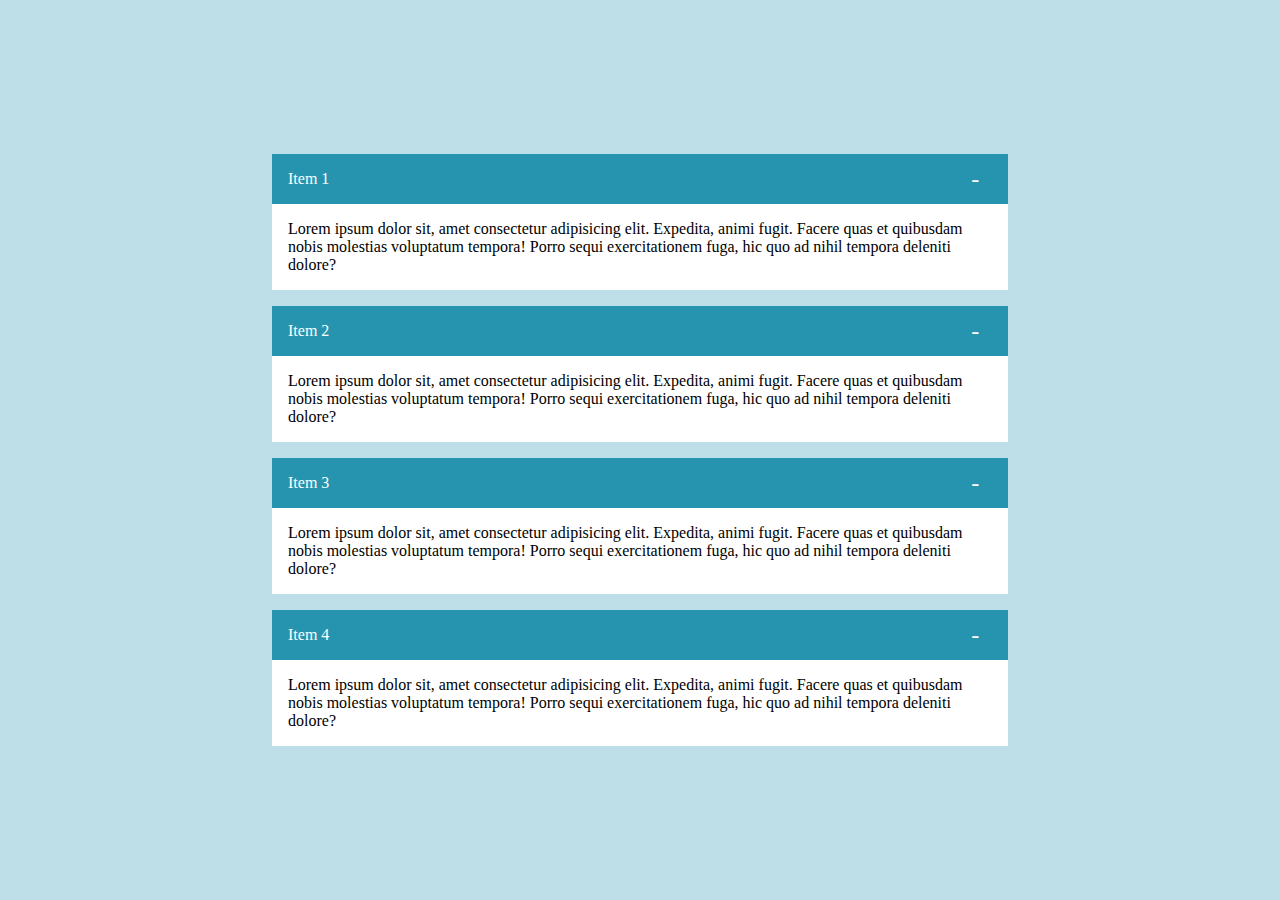
==== Accordian/index.html @ f696c432 "Adding Accordian & Pop-up window" ====
<!DOCTYPE html>
<html lang="en">
<head>
    <meta charset="UTF-8">
    <meta name="viewport" content="width=device-width, initial-scale=1.0">
    <title>Accordians</title>
    <link rel="stylesheet" href="style.css">
</head>
<body>
    <div class="accordian">
        <div class="accdn active">
            <div class="title">
                Item 1
            </div>
            <div class="content">
                Lorem ipsum dolor sit, amet consectetur adipisicing elit. Expedita, animi fugit. Facere quas et quibusdam nobis molestias voluptatum tempora! Porro sequi exercitationem fuga, hic quo ad nihil tempora deleniti dolore?
            </div>
        </div>
        <div class="accdn active">
            <div class="title">
                Item 2
            </div>
            <div class="content">
                Lorem ipsum dolor sit, amet consectetur adipisicing elit. Expedita, animi fugit. Facere quas et quibusdam nobis molestias voluptatum tempora! Porro sequi exercitationem fuga, hic quo ad nihil tempora deleniti dolore?
            </div>
        </div>
        <div class="accdn active">
            <div class="title">
                Item 3
            </div>
            <div class="content">
                Lorem ipsum dolor sit, amet consectetur adipisicing elit. Expedita, animi fugit. Facere quas et quibusdam nobis molestias voluptatum tempora! Porro sequi exercitationem fuga, hic quo ad nihil tempora deleniti dolore?
            </div>
        </div>
        <div class="accdn active">
            <div class="title">
                Item 4
            </div>
            <div class="content">
                Lorem ipsum dolor sit, amet consectetur adipisicing elit. Expedita, animi fugit. Facere quas et quibusdam nobis molestias voluptatum tempora! Porro sequi exercitationem fuga, hic quo ad nihil tempora deleniti dolore?
            </div>
        </div>
    </div> 
    <script src="accordian.js" ></script>
</body>
</html>
---- Accordian/style.css ----
*{
    padding: 0;
    margin: 0;
    box-sizing: border-box;
}

body{
    display: flex;
    justify-content: center;
    align-items: center;
    min-height: 100vh;
    background-color: #bedfe8;
}

.accordian{
    max-width: 800px;
}

.accordian .accdn{
    margin: 1em 2em;
    position: relative;
}
.accordian .accdn .title{
    position: relative;
    padding: 1em;
    background-color: #2694af;
    color: #fff;
    cursor: pointer;
}

.accordian .accdn .title::before{
    content: '+';
    position: absolute;
    top: 50%;
    right: 1.2em;
    transform: translateY(-50%);
    font-size: 1.5em;
}

.accordian .accdn.active .title::before{
    content: '-';
}

.accordian .accdn .content{
    background-color: #fff;
    height: 0;
    transition: 0.1s;
    overflow-y: auto;
}

.accordian .accdn.active .content{
    height: fit-content;
    padding: 1em;
}
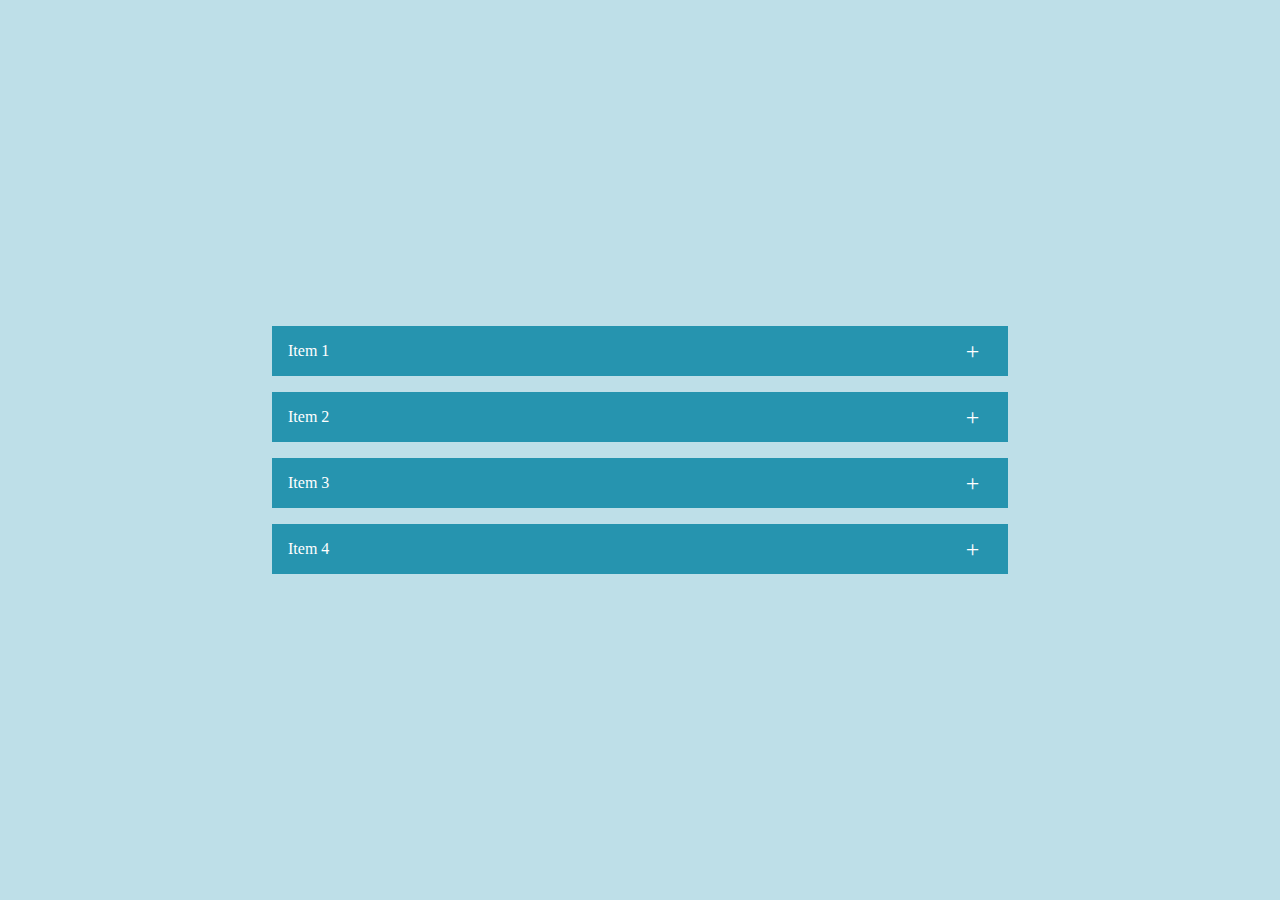
==== commit 98011fa2: "JS logic changed" ====
--- a/Accordian/index.html
+++ b/Accordian/index.html
@@ -8,7 +8,7 @@
 </head>
 <body>
     <div class="accordian">
-        <div class="accdn active">
+        <div class="accdn">
             <div class="title">
                 Item 1
             </div>
@@ -16,7 +16,7 @@
                 Lorem ipsum dolor sit, amet consectetur adipisicing elit. Expedita, animi fugit. Facere quas et quibusdam nobis molestias voluptatum tempora! Porro sequi exercitationem fuga, hic quo ad nihil tempora deleniti dolore?
             </div>
         </div>
-        <div class="accdn active">
+        <div class="accdn">
             <div class="title">
                 Item 2
             </div>
@@ -24,7 +24,7 @@
                 Lorem ipsum dolor sit, amet consectetur adipisicing elit. Expedita, animi fugit. Facere quas et quibusdam nobis molestias voluptatum tempora! Porro sequi exercitationem fuga, hic quo ad nihil tempora deleniti dolore?
             </div>
         </div>
-        <div class="accdn active">
+        <div class="accdn">
             <div class="title">
                 Item 3
             </div>
@@ -32,7 +32,7 @@
                 Lorem ipsum dolor sit, amet consectetur adipisicing elit. Expedita, animi fugit. Facere quas et quibusdam nobis molestias voluptatum tempora! Porro sequi exercitationem fuga, hic quo ad nihil tempora deleniti dolore?
             </div>
         </div>
-        <div class="accdn active">
+        <div class="accdn">
             <div class="title">
                 Item 4
             </div>
